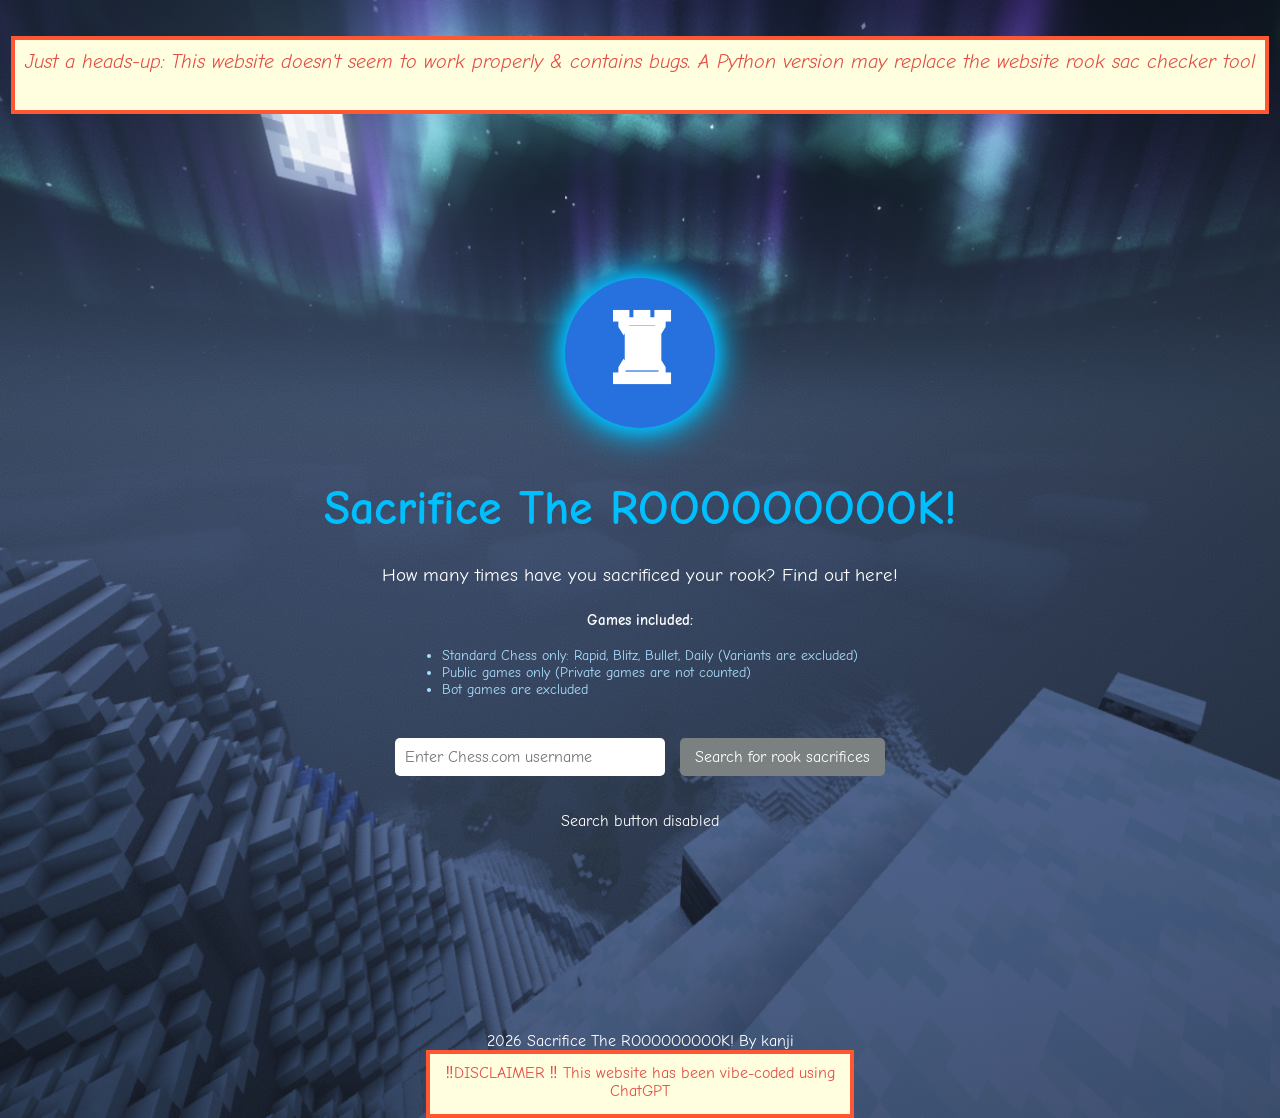
==== website/index.html @ 317fde43 "website (still old version), test program & json files commit" ====
<!DOCTYPE html>
<html lang="en">
    <head>
        <meta charset="UTF-8">
        <meta name="viewport" content="width=device-width, initial-scale=1.0">

        <title>Sacrifice The ROOOOOOOOOK!</title>

        <link href="https://fonts.googleapis.com/css2?family=Comic+Neue&display=swap" rel="stylesheet">
        <link rel="stylesheet" type="text/css" href="styles.css">
    </head>
    <body>
        <br><br>

        <div class="warning">
            Just a heads-up: This website doesn't seem to work properly & contains bugs. A Python version may replace the website rook sac checker tool
        </div>

        <div class="overlay">
            <audio id="rookSound" src="sacrifices-the-rook.mp3" preload="auto"></audio>

            <button onclick="playRookSound()" class="sound-btn">
                ♜
            </button>

            <h1>Sacrifice The ROOOOOOOOOK!</h1>
            <p>How many times have you sacrificed your rook? Find out here!</p>

            <p style="font-weight:bold; font-size:0.95em;">Games included:</p>
            <ul>
                <li>Standard Chess only: Rapid, Blitz, Bullet, Daily (Variants are excluded)</li>
                <li>Public games only (Private games are not counted)</li>
                <li>Bot games are excluded</li>
            </ul>

            <div class="input-container">
                <input type="text" id="username" placeholder="Enter Chess.com username">
                <button <!--onclick="searchRookSac()"-->Search for rook sacrifices</button>
            </div>

            <br><br>
            Search button disabled

            <div id="result"></div>
        </div>

        <!--JAVASCRIPT-->
        <script>
            function playRookSound() {
                const audio = document.getElementById('rookSound');
                audio.currentTime = 0;
                audio.play().catch(err => {
                    console.log("Audio play was prevented:", err);
                });
            }

            async function searchRookSac() {
                const username = document.getElementById('username').value.trim();
                const resultDiv = document.getElementById('result');

                if(!username) {
                    resultDiv.textContent = "Please enter a username!";
                    return;
                }

                resultDiv.textContent = "Searching all archives... This may take a few seconds.";

                try {
                    const archivesResponse = await fetch(`https://api.chess.com/pub/player/${username}/games/archives`);
                    if(!archivesResponse.ok) throw new Error('User not found');
                    const archivesData = await archivesResponse.json();

                    let rookSacCount = 0;

                    for(const archiveUrl of archivesData.archives) {
                        const gamesResponse = await fetch(archiveUrl);
                        const gamesData = await gamesResponse.json();

                        for(const game of gamesData.games) {
                            // Skip bot games
                            if(game.white?.username?.toLowerCase().includes("bot") || game.black?.username?.toLowerCase().includes("bot")) continue;

                            // Only standard chess
                            if(game.rules !== "chess") continue;

                            const pgn = game.pgn;
                            const moves = pgn.match(/\d+\..+?\s/g);
                            if(!moves) continue;

                            moves.forEach((move, index) => {
                                // detect if rook is captured
                                if(move.includes('xR')) {
                                    const nextMoveIndex = index + 1;
                                    if(nextMoveIndex < moves.length) {
                                        const nextMove = moves[nextMoveIndex];
                                        if(!nextMove.match(/[NBRQ]/)) {
                                            rookSacCount++;
                                        }
                                    } else {
                                        rookSacCount++;
                                    }
                                }
                            });
                        }
                    }

                    resultDiv.textContent = `${username} has ${rookSacCount} rook sacrifices`;
                } catch (err) {
                    console.error(err);
                    resultDiv.textContent = "Error fetching games. Make sure the username is correct!";
                }
            }
        </script>
        <!--JAVASCRIPT-->
        <br>

        2026 Sacrifice The ROOOOOOOOOK! By kanji
        <div class="disclaimer">
            ‼️DISCLAIMER ‼️
            This website has been vibe-coded using ChatGPT
        </div>

    </body>
</html>
---- website/styles.css ----
#result {
    margin-top: 20px;
    font-size: 1.5em;
    color: #00ffff;
}

.sound-btn {
    width: 150px;
    height: 150px;
    border-radius: 50%; /* makes it circular */
    border: none;
    background-color: #2771deff;
    color: white;
    font-weight: bold;
    cursor: pointer;
    font-family: 'Comic Neue', cursive;
    font-size: 6em;
    margin-bottom: 20px;
    box-shadow: 0 0 15px #00bfff, 0 0 30px #00bfff, 0 0 45px #00bfff;
    transition: transform 0.2s, background-color 0.2s, box-shadow 0.2s;
    line-height: 90px; /* centers emoji vertically */
}

.sound-btn:hover {
    background-color: #2771deff;
    transform: scale(1.1); /* grow slightly on hover */

    box-shadow: 0 0 20px #00ffff, 0 0 40px #00ffff, 0 0 60px #00ffff;
}

.overlay {
    display: flex;
    flex-direction: column;
    justify-content: center;
    align-items: center;
    min-height: 100vh;
    background-color: transparent;
    padding: 50px 20px;
    box-sizing: border-box;
}

.input-container {
    margin-top: 20px;
    text-align: center;
}

.disclaimer {
    color: rgba(219, 21, 21, 0.76);
    width: 400px;
    height: 40px;
    border-style: solid;
    border-width: 4px;
    border-color: #FF5733;
    padding: 10px;
    margin: 0 auto;
    background-color: lightyellow;
    font-size: 16px;
    text-align: center;
}

.warning {
    color: rgba(219, 21, 21, 0.76);
    width: fit-content;
    height: 50px;
    border-style: solid;
    border-width: 4px;
    border-color: #FF5733;
    padding: 10px;
    margin: 0 auto;
    background-color: lightyellow;
    font-size: 20px;
    font-style: oblique;
    text-align: center;
}

body {
    font-family: 'Comic Neue', sans-serif;
    margin: 0;
    padding: 0;
    background: url('snowy-mountain-with-shaders-desktop.png') no-repeat center center fixed;
    background-size: cover;
    background-attachment: scroll;
    color: #ffffff;
    text-align: center;
}

h1 {
    font-size: 3em;
    color: #00bfff;
    margin-bottom: 0.2em;
}

p {
    font-size: 1.2em;
    margin-bottom: 0.5em;
}

ul {
    list-style-type: disc;
    padding-left: 20px;
    margin: 10px auto 20px auto;
    text-align: left;
    display: inline-block;
    font-size: 0.9em;
    color: #aadfff;
}

input {
    padding: 10px;
    font-size: 1em;
    font-family: "Comic Neue";
    width: 250px;
    border: none;
    border-radius: 5px;
    margin-right: 10px;
    font-family: 'Comic Neue', cursive;
}

button {
    padding: 10px 15px;
    font-size: 1em;
    background-color: #7b8081;
    border: none;
    border-radius: 5px;
    cursor: pointer;
    color: white;
    font-family: 'Comic Neue', cursive;
}

button:hover {
    background-color: #7b8081;  
}
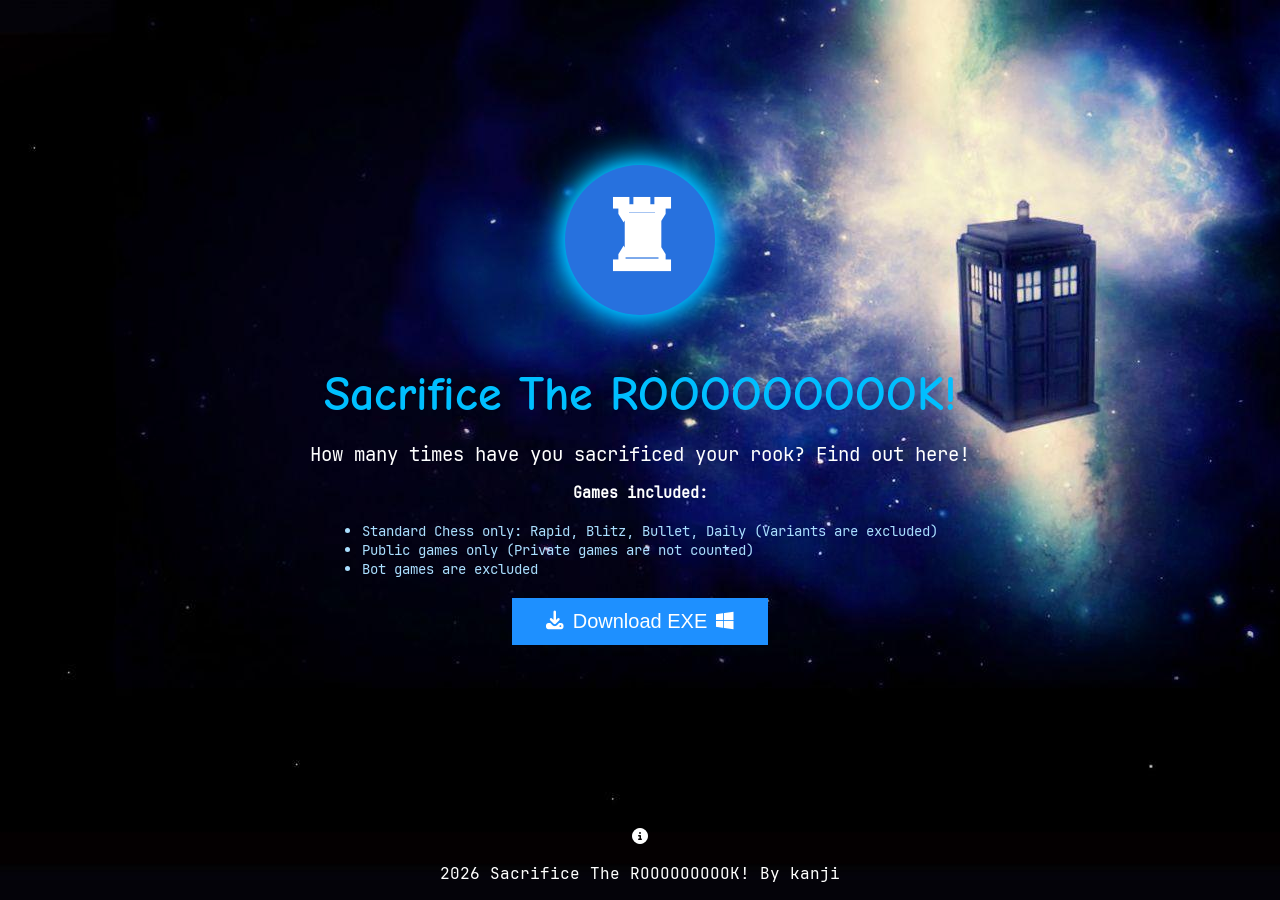
==== commit 7036840d: "added button disable after once clicking search (app.py), built windows exe using pyinstaller & chan" ====
--- a/website/index.html
+++ b/website/index.html
@@ -8,117 +8,57 @@
 
         <link href="https://fonts.googleapis.com/css2?family=Comic+Neue&display=swap" rel="stylesheet">
         <link rel="stylesheet" type="text/css" href="styles.css">
+        <link rel="stylesheet" href="../fontawesome/css/all.css">
     </head>
     <body>
-        <br><br>
+        <div class="container">
+            <div class="flex">
+                <audio id="rookSound" src="../sacrifices-the-rook.mp3" preload="auto"></audio>
 
-        <div class="warning">
-            Just a heads-up: This website doesn't seem to work properly & contains bugs. A Python version may replace the website rook sac checker tool
+                <button onclick="playRookSound()" class="sound-btn">
+                    ♜
+                </button>
+            </div>
+
+            <div class="flex">
+                <h1>Sacrifice The ROOOOOOOOOK!</h1>
+                <p>How many times have you sacrificed your rook? Find out here!</p>
+
+                <p style="font-weight:bold; font-size:0.95em;">Games included:</p>
+                <ul>
+                    <li>Standard Chess only: Rapid, Blitz, Bullet, Daily (Variants are excluded)</li>
+                    <li>Public games only (Private games are not counted)</li>
+                    <li>Bot games are excluded</li>
+                </ul>
+            </div>
+
+            <div class="flex">
+                <a href="../EXEs/app_windows.exe">
+                    <button class="btn"><i class="fa fa-download"></i> Download EXE <i class="fa-brands fa-windows"></i></button>
+                </a>
+            </div>
         </div>
 
-        <div class="overlay">
-            <audio id="rookSound" src="sacrifices-the-rook.mp3" preload="auto"></audio>
-
-            <button onclick="playRookSound()" class="sound-btn">
-                ♜
-            </button>
-
-            <h1>Sacrifice The ROOOOOOOOOK!</h1>
-            <p>How many times have you sacrificed your rook? Find out here!</p>
-
-            <p style="font-weight:bold; font-size:0.95em;">Games included:</p>
-            <ul>
-                <li>Standard Chess only: Rapid, Blitz, Bullet, Daily (Variants are excluded)</li>
-                <li>Public games only (Private games are not counted)</li>
-                <li>Bot games are excluded</li>
-            </ul>
-
-            <div class="input-container">
-                <input type="text" id="username" placeholder="Enter Chess.com username">
-                <button <!--onclick="searchRookSac()"-->Search for rook sacrifices</button>
-            </div>
-
-            <br><br>
-            Search button disabled
-
-            <div id="result"></div>
+        <div class="tooltip">
+            <i class="fa-solid fa-circle-info"></i>
+            <span class="tooltip-text"><a href="https://wallpaperaccess.com/tardis">Background: TARDIS Wallpaper</a></span>
         </div>
 
         <!--JAVASCRIPT-->
         <script>
+            <!--playRookSound function coded by ChatGPT-->
             function playRookSound() {
-                const audio = document.getElementById('rookSound');
+                const audio = document.getElementById("rookSound");
+
                 audio.currentTime = 0;
                 audio.play().catch(err => {
                     console.log("Audio play was prevented:", err);
                 });
             }
-
-            async function searchRookSac() {
-                const username = document.getElementById('username').value.trim();
-                const resultDiv = document.getElementById('result');
-
-                if(!username) {
-                    resultDiv.textContent = "Please enter a username!";
-                    return;
-                }
-
-                resultDiv.textContent = "Searching all archives... This may take a few seconds.";
-
-                try {
-                    const archivesResponse = await fetch(`https://api.chess.com/pub/player/${username}/games/archives`);
-                    if(!archivesResponse.ok) throw new Error('User not found');
-                    const archivesData = await archivesResponse.json();
-
-                    let rookSacCount = 0;
-
-                    for(const archiveUrl of archivesData.archives) {
-                        const gamesResponse = await fetch(archiveUrl);
-                        const gamesData = await gamesResponse.json();
-
-                        for(const game of gamesData.games) {
-                            // Skip bot games
-                            if(game.white?.username?.toLowerCase().includes("bot") || game.black?.username?.toLowerCase().includes("bot")) continue;
-
-                            // Only standard chess
-                            if(game.rules !== "chess") continue;
-
-                            const pgn = game.pgn;
-                            const moves = pgn.match(/\d+\..+?\s/g);
-                            if(!moves) continue;
-
-                            moves.forEach((move, index) => {
-                                // detect if rook is captured
-                                if(move.includes('xR')) {
-                                    const nextMoveIndex = index + 1;
-                                    if(nextMoveIndex < moves.length) {
-                                        const nextMove = moves[nextMoveIndex];
-                                        if(!nextMove.match(/[NBRQ]/)) {
-                                            rookSacCount++;
-                                        }
-                                    } else {
-                                        rookSacCount++;
-                                    }
-                                }
-                            });
-                        }
-                    }
-
-                    resultDiv.textContent = `${username} has ${rookSacCount} rook sacrifices`;
-                } catch (err) {
-                    console.error(err);
-                    resultDiv.textContent = "Error fetching games. Make sure the username is correct!";
-                }
-            }
         </script>
         <!--JAVASCRIPT-->
+
         <br>
-
         2026 Sacrifice The ROOOOOOOOOK! By kanji
-        <div class="disclaimer">
-            ‼️DISCLAIMER ‼️
-            This website has been vibe-coded using ChatGPT
-        </div>
-
     </body>
 </html>
--- a/website/styles.css
+++ b/website/styles.css
@@ -1,7 +1,6 @@
-#result {
-    margin-top: 20px;
-    font-size: 1.5em;
-    color: #00ffff;
+@font-face {
+    font-family: JetBrainsMonoNF-Reg;
+    src: url("../JetBrainsMonoNF/JetBrainsMonoNerdFont-Regular.ttf")
 }
 
 .sound-btn {
@@ -28,20 +27,29 @@
     box-shadow: 0 0 20px #00ffff, 0 0 40px #00ffff, 0 0 60px #00ffff;
 }
 
-.overlay {
-    display: flex;
-    flex-direction: column;
-    justify-content: center;
-    align-items: center;
-    min-height: 100vh;
-    background-color: transparent;
-    padding: 50px 20px;
-    box-sizing: border-box;
+.btn {
+    background-color: dodgerblue;
+    border: none;
+    color: white;
+    padding: 12px 30px;
+    cursor: pointer;
+    font-size: 20px;
 }
 
-.input-container {
-    margin-top: 20px;
-    text-align: center;
+.btn:hover {
+    background-color: royalblue;
+}
+
+.container {
+    display: flex;
+    justify-content: center;
+    flex-direction: column;
+    min-height: 90vh;
+}
+
+.flex {
+    align-items: stretch;
+    justify-content: center;
 }
 
 .disclaimer {
@@ -73,12 +81,50 @@
     text-align: center;
 }
 
+.tooltip {
+    position: relative;
+    display: inline-block;
+    cursor: help;
+    color: white;
+    padding: 1rem;
+}
+
+.tooltip-text {
+    visibility: hidden;
+    opacity: 0;
+
+    position: absolute;
+    left: 75%;
+    transform: translateY(-50%);
+
+    background-color: #333;
+    color: white;
+    padding: 8px 12px;
+    border-radius: 6px;
+
+    white-space: nowrap;
+    transition: opacity 0.2s;
+}
+
+.tooltip-text a{
+    color: white;
+    font-family: "JetBrainsMonoNF-Reg";
+}
+
+.tooltip:hover .tooltip-text {
+    visibility: visible;
+    opacity: 1;
+}
+
 body {
-    font-family: 'Comic Neue', sans-serif;
+    font-family: "JetBrainsMonoNF-Reg";
+    min-height: 100vh;
     margin: 0;
     padding: 0;
-    background: url('snowy-mountain-with-shaders-desktop.png') no-repeat center center fixed;
+    background: url("tardis-bg.jpg");
     background-size: cover;
+    background-position: center;
+    background-repeat: no-repeat;
     background-attachment: scroll;
     color: #ffffff;
     text-align: center;
@@ -86,6 +132,7 @@
 
 h1 {
     font-size: 3em;
+    font-family: 'Comic Neue';
     color: #00bfff;
     margin-bottom: 0.2em;
 }
@@ -103,30 +150,4 @@
     display: inline-block;
     font-size: 0.9em;
     color: #aadfff;
-}
-
-input {
-    padding: 10px;
-    font-size: 1em;
-    font-family: "Comic Neue";
-    width: 250px;
-    border: none;
-    border-radius: 5px;
-    margin-right: 10px;
-    font-family: 'Comic Neue', cursive;
-}
-
-button {
-    padding: 10px 15px;
-    font-size: 1em;
-    background-color: #7b8081;
-    border: none;
-    border-radius: 5px;
-    cursor: pointer;
-    color: white;
-    font-family: 'Comic Neue', cursive;
-}
-
-button:hover {
-    background-color: #7b8081;  
 }
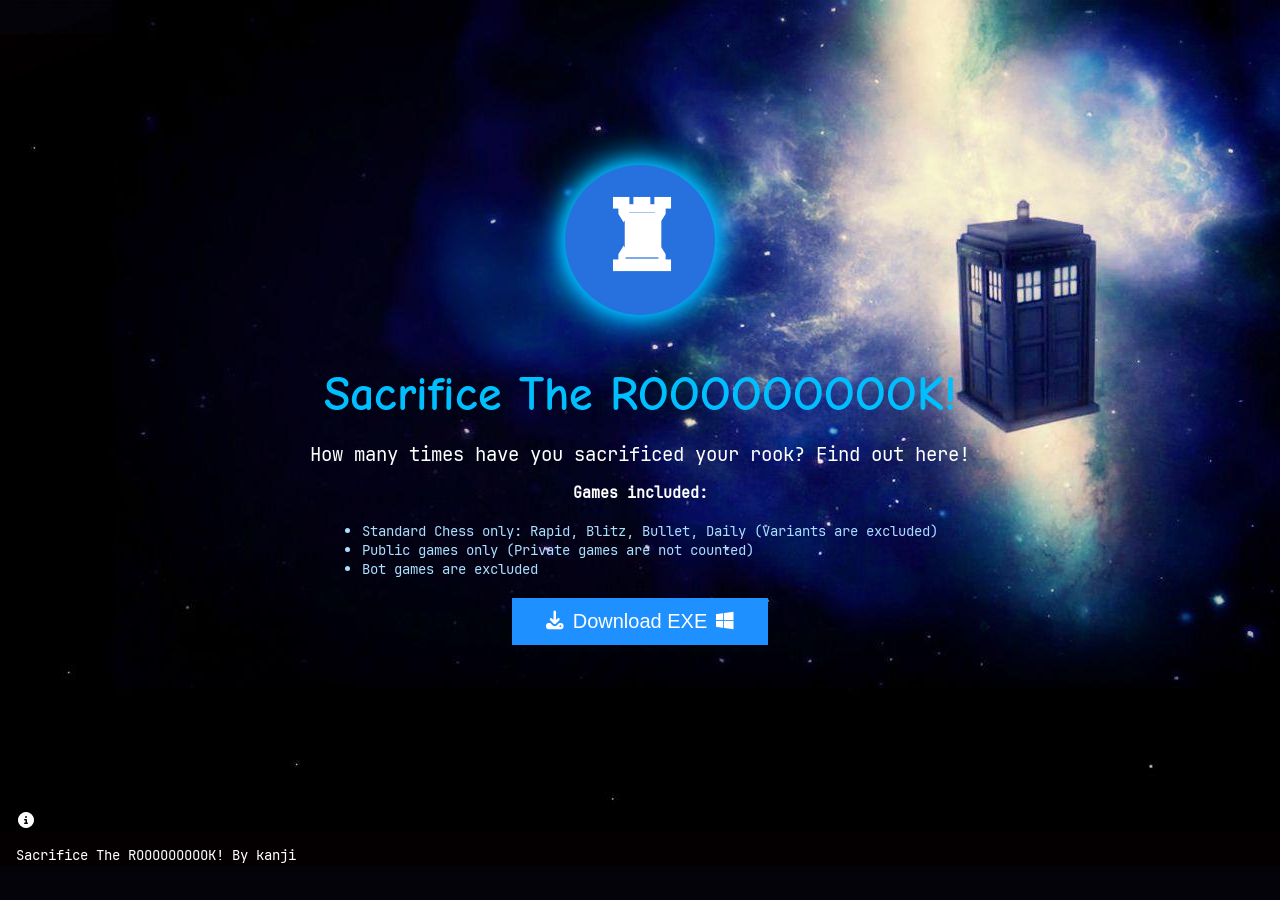
==== commit 40e02a2e: "some minor changes to the website" ====
--- a/website/index.html
+++ b/website/index.html
@@ -11,6 +11,20 @@
         <link rel="stylesheet" href="../fontawesome/css/all.css">
     </head>
     <body>
+        <!--JAVASCRIPT-->
+        <script>
+            <!--playRookSound function coded by ChatGPT-->
+            function playRookSound() {
+                const audio = document.getElementById("rookSound");
+
+                audio.currentTime = 0;
+                audio.play().catch(err => {
+                    console.log("Audio play was prevented:", err);
+                });
+            }
+        </script>
+        <!--JAVASCRIPT-->
+        
         <div class="container">
             <div class="flex">
                 <audio id="rookSound" src="../sacrifices-the-rook.mp3" preload="auto"></audio>
@@ -39,26 +53,13 @@
             </div>
         </div>
 
-        <div class="tooltip">
-            <i class="fa-solid fa-circle-info"></i>
-            <span class="tooltip-text"><a href="https://wallpaperaccess.com/tardis">Background: TARDIS Wallpaper</a></span>
-        </div>
+        <footer>
+            <div class="tooltip">
+                <i class="fa-solid fa-circle-info"></i>
+                <span class="tooltip-text"><a href="https://wallpaperaccess.com/tardis">Background: TARDIS Wallpaper</a></span>
+            </div>
 
-        <!--JAVASCRIPT-->
-        <script>
-            <!--playRookSound function coded by ChatGPT-->
-            function playRookSound() {
-                const audio = document.getElementById("rookSound");
-
-                audio.currentTime = 0;
-                audio.play().catch(err => {
-                    console.log("Audio play was prevented:", err);
-                });
-            }
-        </script>
-        <!--JAVASCRIPT-->
-
-        <br>
-        2026 Sacrifice The ROOOOOOOOOK! By kanji
+            <p>Sacrifice The ROOOOOOOOOK! By kanji</p>
+        </footer>
     </body>
 </html>
--- a/website/styles.css
+++ b/website/styles.css
@@ -18,6 +18,7 @@
     box-shadow: 0 0 15px #00bfff, 0 0 30px #00bfff, 0 0 45px #00bfff;
     transition: transform 0.2s, background-color 0.2s, box-shadow 0.2s;
     line-height: 90px; /* centers emoji vertically */
+    text-align: center;
 }
 
 .sound-btn:hover {
@@ -34,6 +35,7 @@
     padding: 12px 30px;
     cursor: pointer;
     font-size: 20px;
+    text-align: center;
 }
 
 .btn:hover {
@@ -45,6 +47,7 @@
     justify-content: center;
     flex-direction: column;
     min-height: 90vh;
+    text-align: center;
 }
 
 .flex {
@@ -86,7 +89,7 @@
     display: inline-block;
     cursor: help;
     color: white;
-    padding: 1rem;
+    padding-left: 1rem;
 }
 
 .tooltip-text {
@@ -116,6 +119,10 @@
     opacity: 1;
 }
 
+html {
+    font-size: 16px;
+}
+
 body {
     font-family: "JetBrainsMonoNF-Reg";
     min-height: 100vh;
@@ -127,7 +134,6 @@
     background-repeat: no-repeat;
     background-attachment: scroll;
     color: #ffffff;
-    text-align: center;
 }
 
 h1 {
@@ -150,4 +156,9 @@
     display: inline-block;
     font-size: 0.9em;
     color: #aadfff;
+}
+
+footer p{
+    font-size: 0.9em;
+    padding-left: 1rem;
 }
